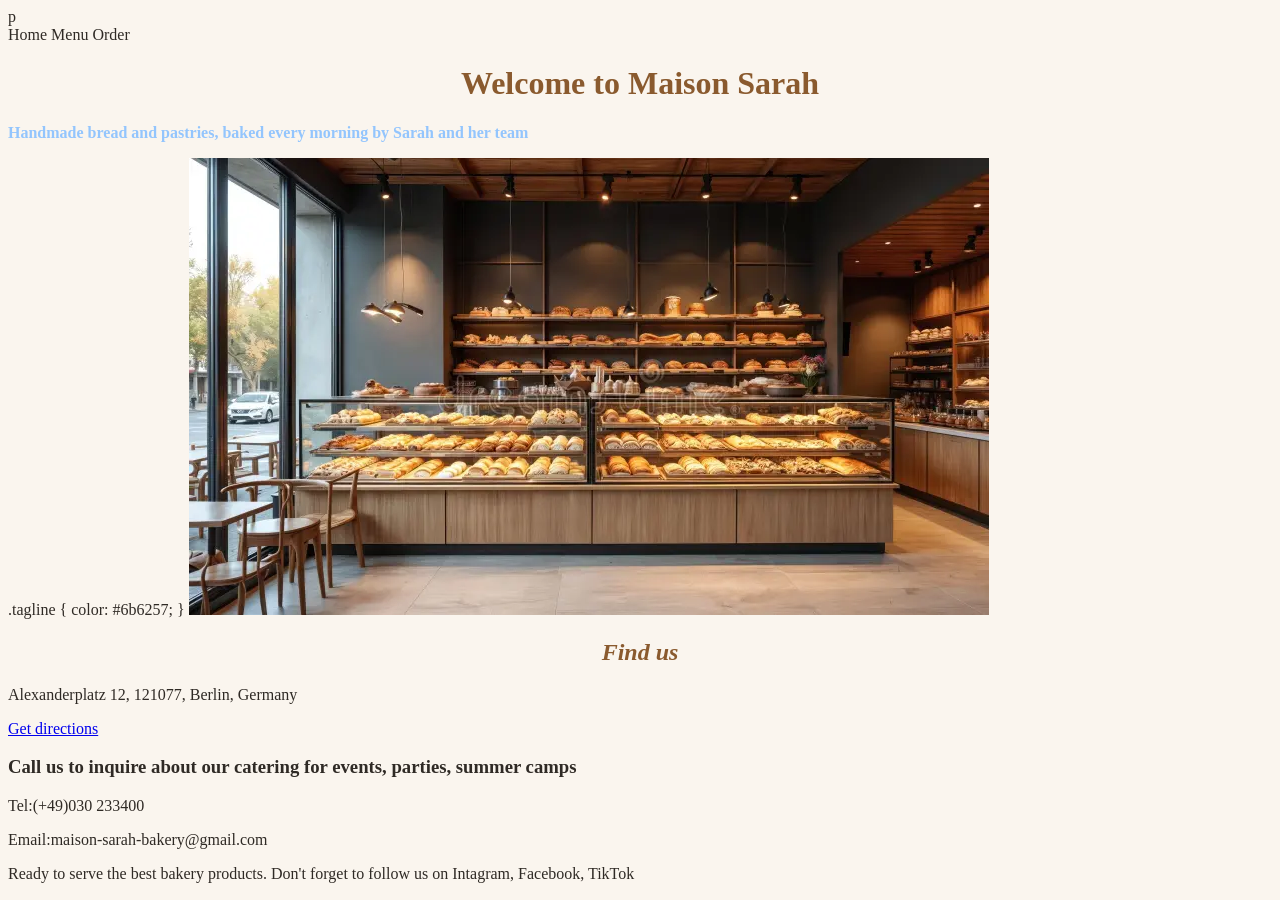
==== index.html @ eb575105 "Added tagline to index.html" ====
p<!doctype html>
<html lang="en">
  <head>
    <meta charset="UTF-8" />
    <meta name="viewport" content="width=device-width, initial-scale=1.0" />
    <title>Maison Sarah</title>
    <link rel="stylesheet" href="styles.css" />
  </head>
  <body>
    <header>
      <nav>
        <a href="index.html">Home</a>
        <a href="menu.html">Menu</a>
        <a href="order.html">Order</a>
      </nav>
    </header>
    <main>
      <h1>Welcome to Maison Sarah</h1>
      <p class="tagline">
        Handmade bread and pastries, baked every morning by Sarah and her team
      </p>
      .tagline { color: #6b6257; }
      <img
        src="images/hero-bakery.jpg"
        alt="A cozy cafe counter with warm lighting and fresh bread and pastries ready for guests"
      />
      <section>
        <h2><em>Find us</em></h2>
        <p>Alexanderplatz 12, 121077, Berlin, Germany</p>
        <p>
          <a
            href="https://www.google.com/maps"
            target="_blank"
            rel="noopener noreferrer"
          >
            Get directions
          </a>
        </p>
        <h3>
          <strong
            >Call us to inquire about our catering for events, parties, summer
            camps
          </strong>
        </h3>
        <p>Tel:(+49)030 233400</p>
        <p>Email:maison-sarah-bakery@gmail.com</p>
      </section>
    </main>
    <footer>
      <p>
        Ready to serve the best bakery products. Don't forget to follow us on
        Intagram, Facebook, TikTok
      </p>
    </footer>
  </body>
</html>
---- styles.css ----
/* At least: a body ruleset with background-color and color */
body {
  background-color: #faf5ee;
  color: #2f2a25;
}

/* Dark scheme for header and footer (grouped selector) with readable text */
header,
footer {
  background-color: var(--surface-dark);
  color: var(--surface-dark-text);
}

/* A grouped color for h1 and h2 */
h1,
h2 {
  color: #8a5a2e;
  text-align: center;
}

/* nav links styled through descendant selector nav a with text-decoration: none */
nav a {
  color: var(--surface-dark-text);
  text-decoration: none;
}

/* Optional: keep hover readable without breaking “Lesson 6 spacing” (not required) */
nav a:hover {
  color: var(--nav-hover-accent);
}

/* Put classes to work: brand + tagline */
.brand {
  color: #f0abfc; /* bright pink-violet, readable on dark header/footer */
  font-weight: 800;
  letter-spacing: 0.2px;
}

.tagline {
  color: #93c5fd; /* light blue accent, good on body bg */
  font-weight: 600;
}

/* If menu has prices in span elements from Lesson 3, add a price class */
.price {
  background: transparent;
  color: var(--price);
  font-weight: 700;
}
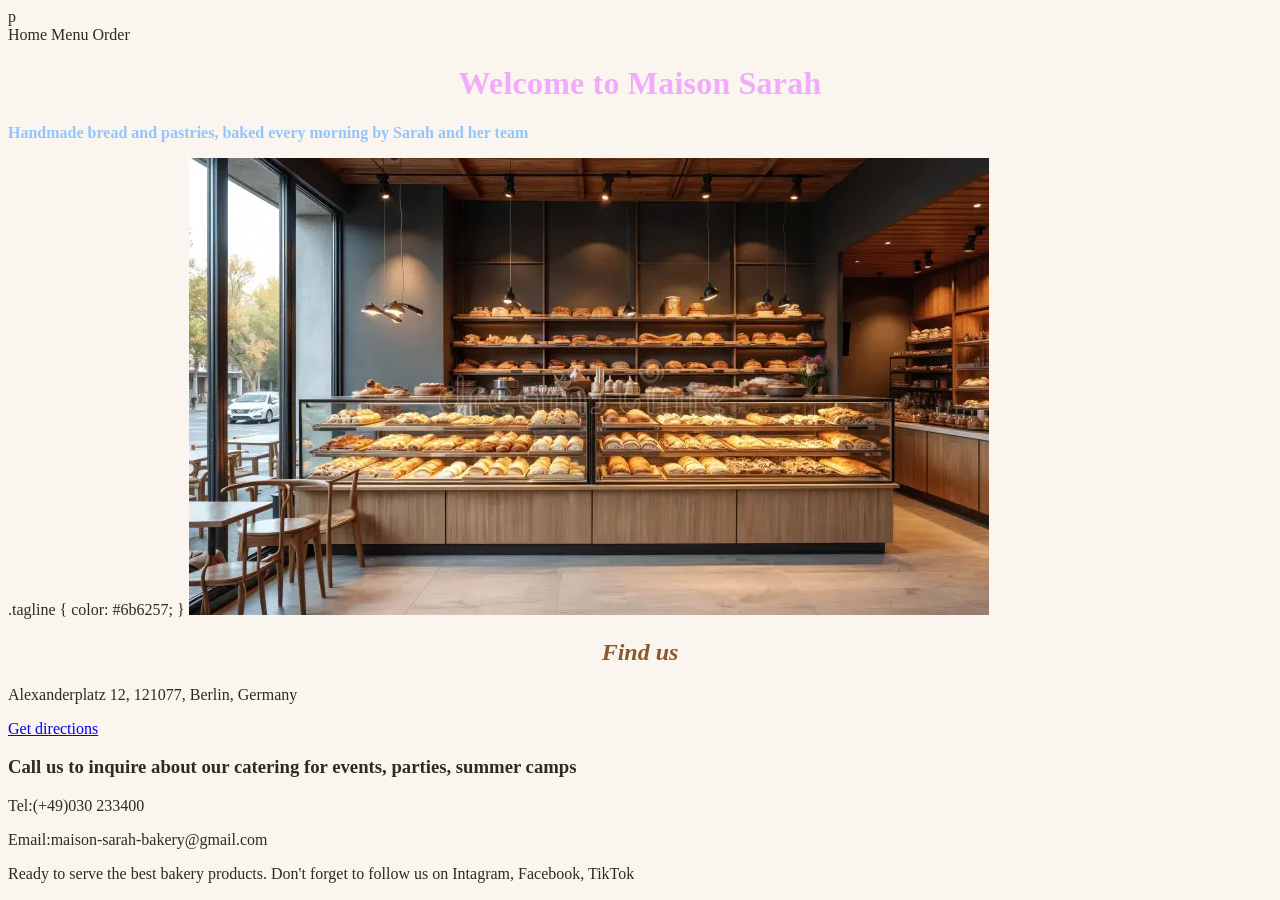
==== commit 4aa4e5f4: "Added tagline, price and brand class to title of each page and to span where price mentioned" ====
--- a/index.html
+++ b/index.html
@@ -15,7 +15,7 @@
       </nav>
     </header>
     <main>
-      <h1>Welcome to Maison Sarah</h1>
+      <h1><span class="brand">Welcome to Maison Sarah</span></h1>
       <p class="tagline">
         Handmade bread and pastries, baked every morning by Sarah and her team
       </p>
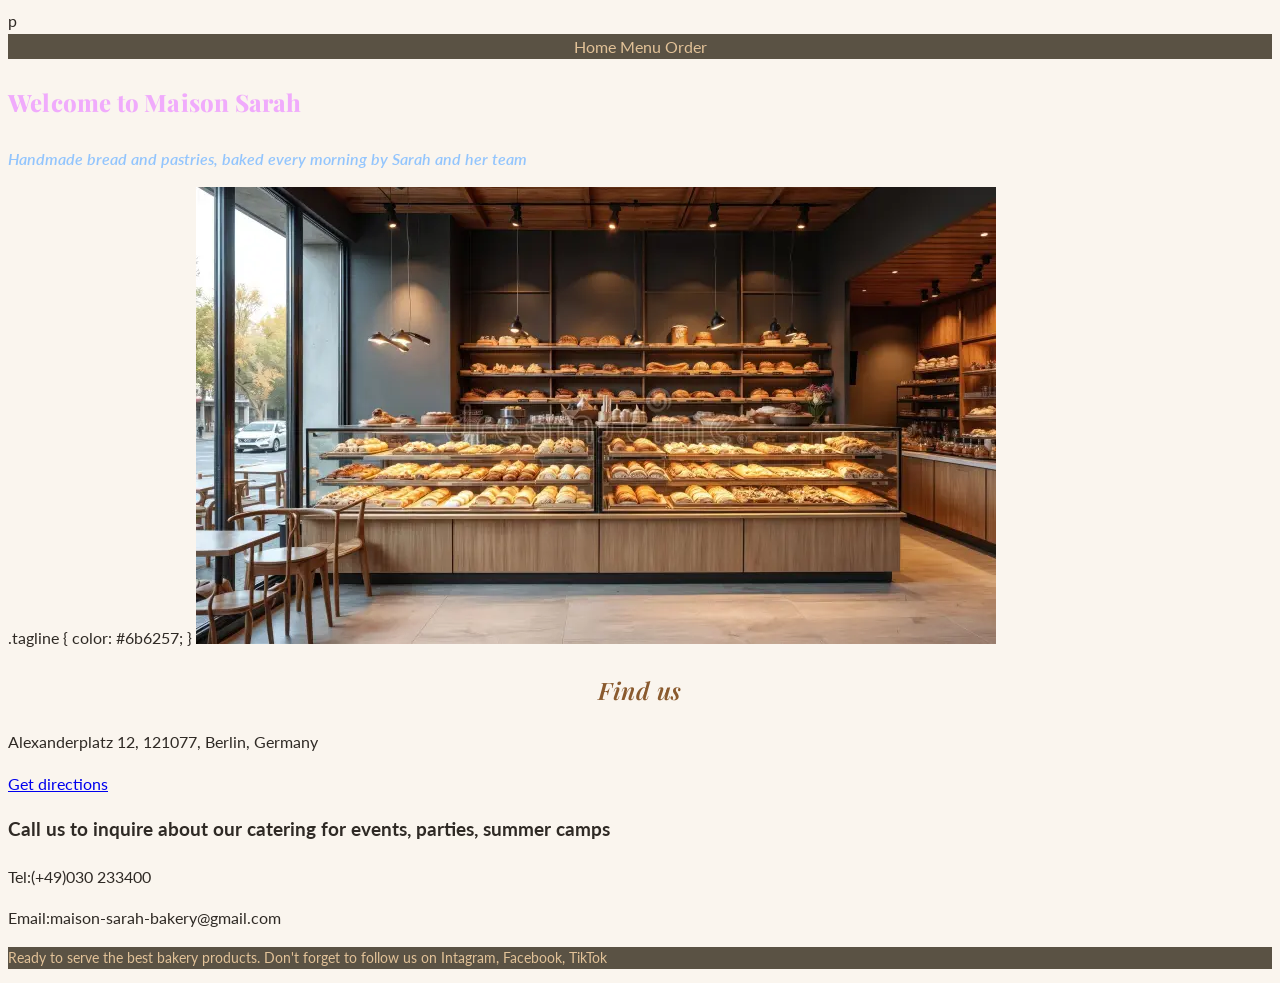
==== commit e1f6a5f3: "Add type system with Playfair Display and Lato on a rem scale" ====
--- a/index.html
+++ b/index.html
@@ -4,6 +4,12 @@
     <meta charset="UTF-8" />
     <meta name="viewport" content="width=device-width, initial-scale=1.0" />
     <title>Maison Sarah</title>
+    <link rel="preconnect" href="https://fonts.googleapis.com" />
+    <link rel="preconnect" href="https://fonts.gstatic.com" crossorigin />
+    <link
+      href="https://fonts.googleapis.com/css2?family=Lato:wght@400;700&family=Playfair+Display:wght@600;700&display=swap"
+      rel="stylesheet"
+    />
     <link rel="stylesheet" href="styles.css" />
   </head>
   <body>
--- a/styles.css
+++ b/styles.css
@@ -1,5 +1,11 @@
 /* At least: a body ruleset with background-color and color */
+html {
+  font-size: 62.5%;
+}
 body {
+  font-family: "Lato", sans-serif;
+  font-size: 1.6rem;
+  line-height: 1.6;
   background-color: #faf5ee;
   color: #2f2a25;
 }
@@ -7,13 +13,28 @@
 /* Dark scheme for header and footer (grouped selector) with readable text */
 header,
 footer {
-  background-color: var(--surface-dark);
-  color: var(--surface-dark-text);
+  text-align: center;
+  background-color: #5a5244;
+  color: #e2c298;
 }
-
+footer {
+  font-size: 1.4rem;
+}
+p {
+  text-align: left;
+}
 /* A grouped color for h1 and h2 */
-h1,
+h1 {
+  font-family: "Playfair Display", Georgia, "Times New Roman", Times, serif;
+  font-size: 3.6rem;
+  letter-spacing: 0.05em; /* a pinch */
+  font-weight: 700;
+}
 h2 {
+  font-family: "Playfair Display", Georgia, "Times New Roman", Times, serif;
+  font-size: 2.4rem;
+  letter-spacing: 0.02em; /* a pinch */
+  font-weight: 600;
   color: #8a5a2e;
   text-align: center;
 }
@@ -24,19 +45,18 @@
   text-decoration: none;
 }
 
-/* Optional: keep hover readable without breaking “Lesson 6 spacing” (not required) */
-nav a:hover {
-  color: var(--nav-hover-accent);
-}
-
 /* Put classes to work: brand + tagline */
 .brand {
+  font-family: "Playfair Display", Georgia, "Times New Roman", Times, serif;
+  font-size: 2.4rem; /* from the scale */
+  font-weight: 700;
   color: #f0abfc; /* bright pink-violet, readable on dark header/footer */
   font-weight: 800;
   letter-spacing: 0.2px;
 }
 
 .tagline {
+  font-style: italic;
   color: #93c5fd; /* light blue accent, good on body bg */
   font-weight: 600;
 }
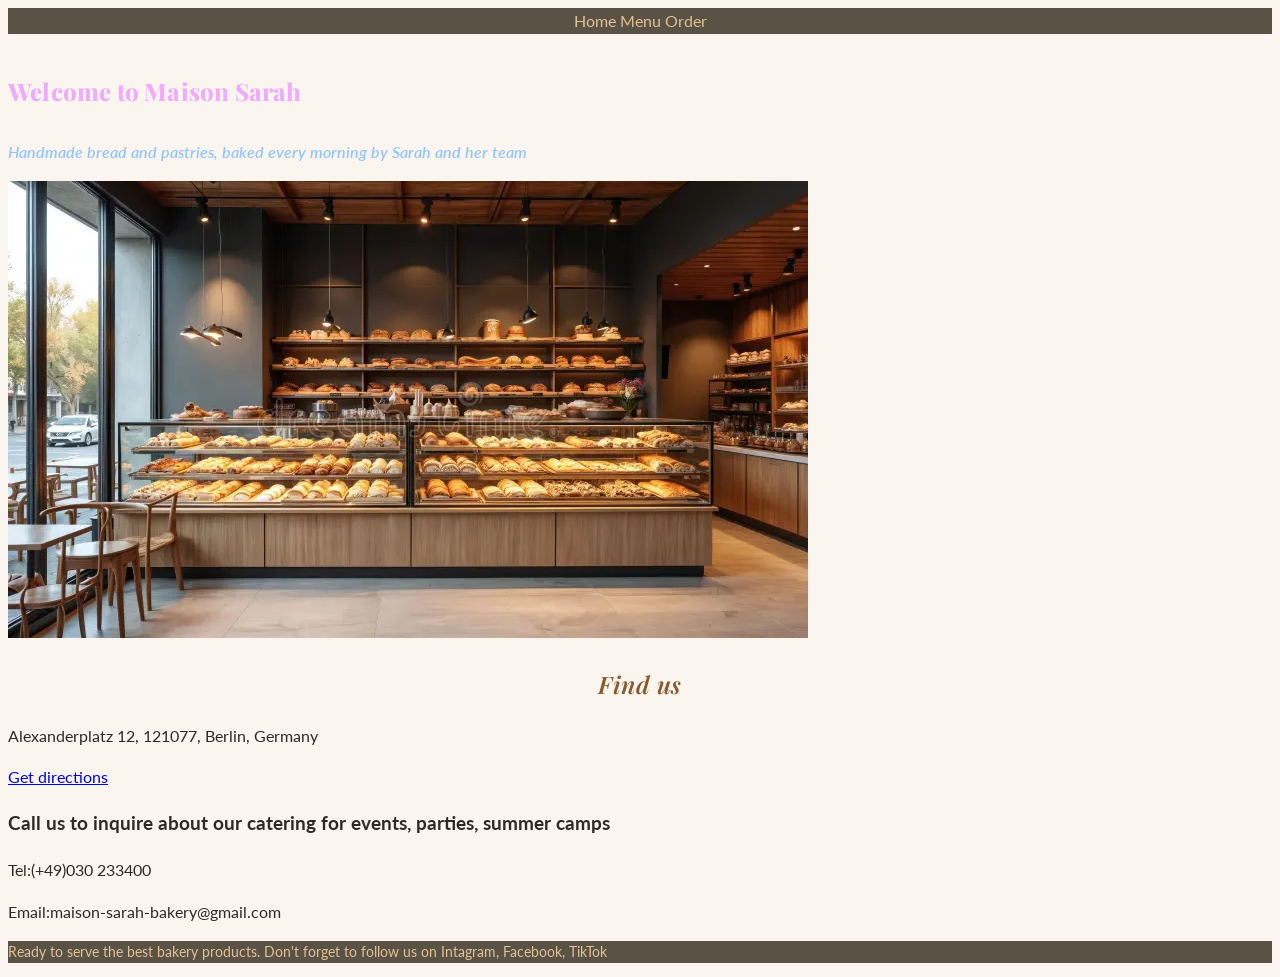
==== commit f27babfb: "Resolved an error in the homepage for random character display visible through web" ====
--- a/index.html
+++ b/index.html
@@ -1,4 +1,4 @@
-p<!doctype html>
+<!doctype html>
 <html lang="en">
   <head>
     <meta charset="UTF-8" />
@@ -25,7 +25,6 @@
       <p class="tagline">
         Handmade bread and pastries, baked every morning by Sarah and her team
       </p>
-      .tagline { color: #6b6257; }
       <img
         src="images/hero-bakery.jpg"
         alt="A cozy cafe counter with warm lighting and fresh bread and pastries ready for guests"
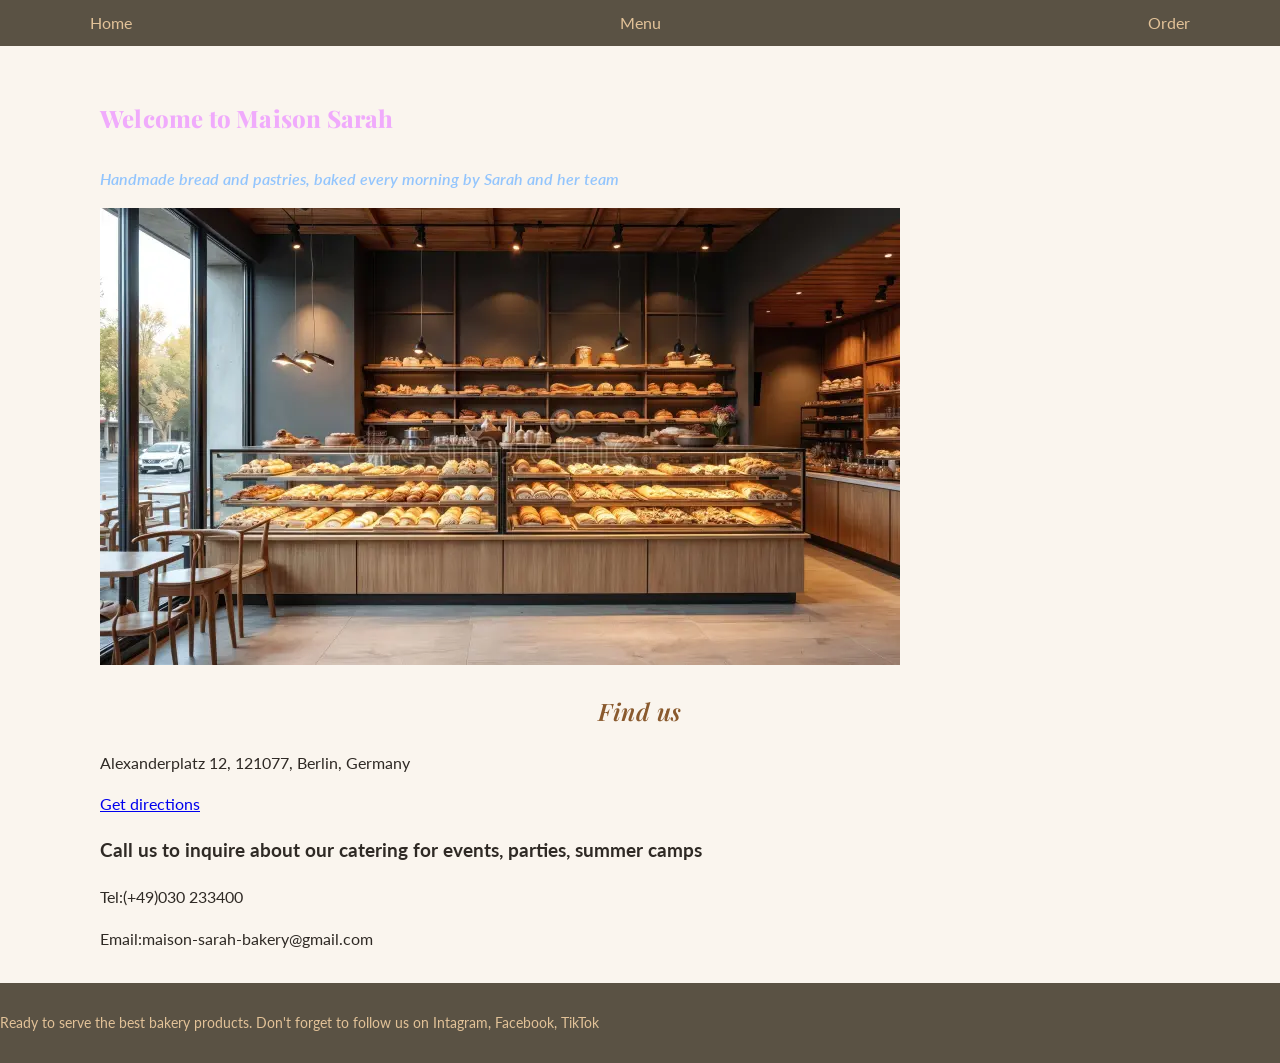
==== commit a67107e0: "Add container, flexbox nav, and weekend specials card row" ====
--- a/index.html
+++ b/index.html
@@ -15,41 +15,46 @@
   <body>
     <header>
       <nav>
-        <a href="index.html">Home</a>
-        <a href="menu.html">Menu</a>
-        <a href="order.html">Order</a>
+        <div class="container header-bar">
+          <div><a href="index.html">Home</a></div>
+          <div><a href="menu.html">Menu</a></div>
+          <div><a href="order.html">Order</a></div>
+        </div>
       </nav>
     </header>
     <main>
-      <h1><span class="brand">Welcome to Maison Sarah</span></h1>
-      <p class="tagline">
-        Handmade bread and pastries, baked every morning by Sarah and her team
-      </p>
-      <img
-        src="images/hero-bakery.jpg"
-        alt="A cozy cafe counter with warm lighting and fresh bread and pastries ready for guests"
-      />
-      <section>
-        <h2><em>Find us</em></h2>
-        <p>Alexanderplatz 12, 121077, Berlin, Germany</p>
-        <p>
-          <a
-            href="https://www.google.com/maps"
-            target="_blank"
-            rel="noopener noreferrer"
-          >
-            Get directions
-          </a>
+      <div class="container">
+        <h1><span class="brand">Welcome to Maison Sarah</span></h1>
+        <p class="tagline">
+          Handmade bread and pastries, baked every morning by Sarah and her team
         </p>
-        <h3>
-          <strong
-            >Call us to inquire about our catering for events, parties, summer
-            camps
-          </strong>
-        </h3>
-        <p>Tel:(+49)030 233400</p>
-        <p>Email:maison-sarah-bakery@gmail.com</p>
-      </section>
+        <img
+          src="images/hero-bakery.jpg"
+          alt="A cozy cafe counter with warm lighting and fresh bread and pastries ready for guests"
+          max-width="100%"
+        />
+        <section>
+          <h2><em>Find us</em></h2>
+          <p>Alexanderplatz 12, 121077, Berlin, Germany</p>
+          <p>
+            <a
+              href="https://www.google.com/maps"
+              target="_blank"
+              rel="noopener noreferrer"
+            >
+              Get directions
+            </a>
+          </p>
+          <h3>
+            <strong
+              >Call us to inquire about our catering for events, parties, summer
+              camps
+            </strong>
+          </h3>
+          <p>Tel:(+49)030 233400</p>
+          <p>Email:maison-sarah-bakery@gmail.com</p>
+        </section>
+      </div>
     </main>
     <footer>
       <p>
--- a/styles.css
+++ b/styles.css
@@ -1,4 +1,10 @@
 /* At least: a body ruleset with background-color and color */
+* {
+  box-sizing: border-box;
+}
+body {
+  margin: 0;
+}
 html {
   font-size: 62.5%;
 }
@@ -66,4 +72,53 @@
   background: transparent;
   color: var(--price);
   font-weight: 700;
+  margin: 0.5rem 0 0;
 }
+/* 2) Container */
+.container {
+  width: min(1100px, 100%);
+  margin-inline: auto;
+  padding-inline: 1rem;
+}
+.card img {
+  display: block;
+  width: 100%;
+  height: 180px;
+  object-fit: cover;
+}
+.card {
+  flex: 1 1 260px;
+  border: 1px solid #e5e5e5;
+  border-radius: 8px;
+  overflow: hidden;
+  background: #fff;
+}
+/* 6) Weekend specials (menu page) */
+.card-row {
+  display: flex;
+  flex-wrap: wrap;
+  gap: 1rem;
+}
+/* 5) Hero image */
+img {
+  max-width: 100%;
+  height: auto;
+}
+main {
+  padding: 1.5rem 0;
+}
+
+footer {
+  padding: 1.5rem 0;
+}
+.header-bar {
+  display: flex;
+  justify-content: space-between;
+  align-items: center;
+  padding: 1rem 0;
+}
+
+nav {
+  display: flex;
+  gap: 1rem;
+}
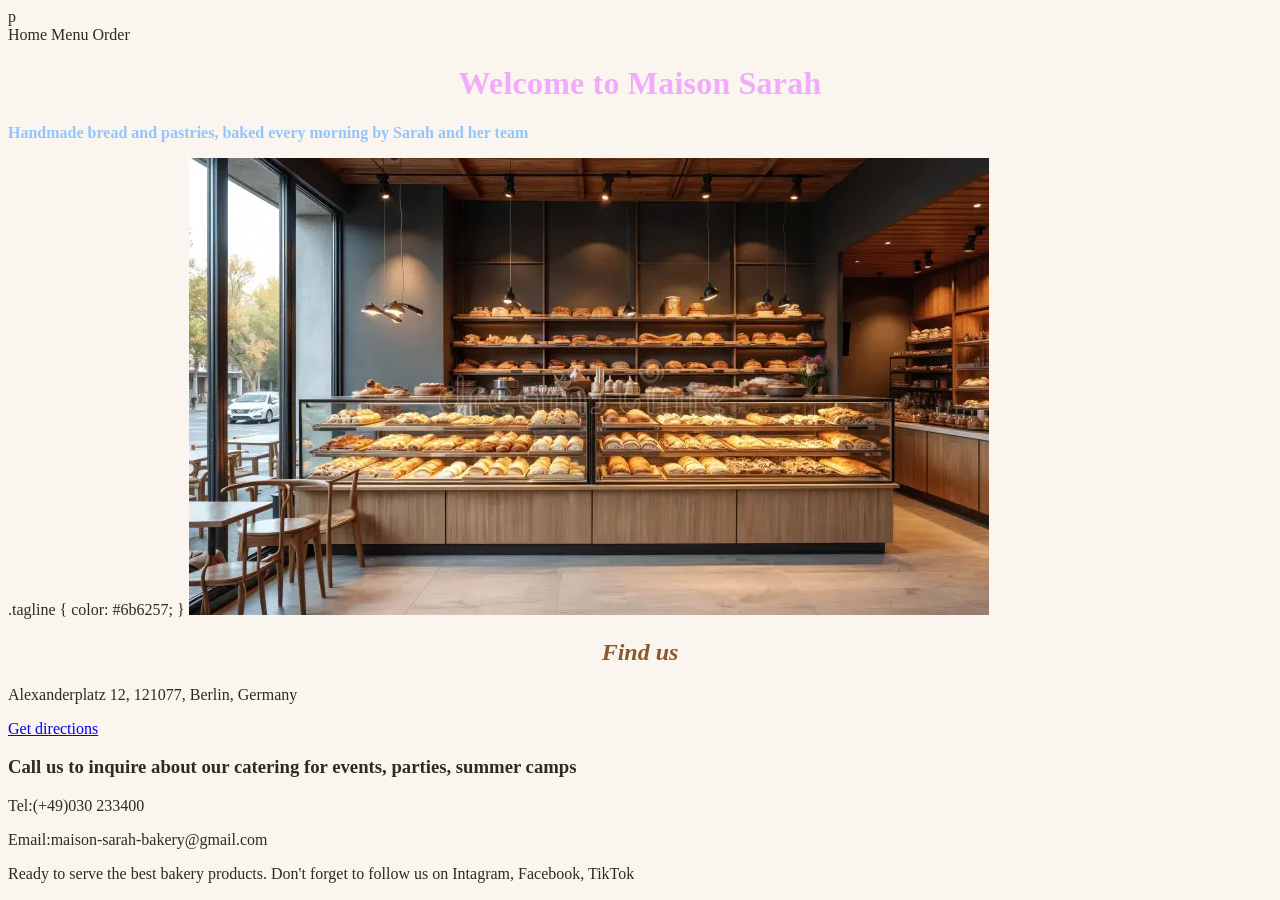
==== commit 30231794: "Merge pull request #3 from anandkajla257/exercise-04-base-styles Exercise 04 base styles" ====
--- a/index.html
+++ b/index.html
@@ -1,60 +1,50 @@
-<!doctype html>
+p<!doctype html>
 <html lang="en">
   <head>
     <meta charset="UTF-8" />
     <meta name="viewport" content="width=device-width, initial-scale=1.0" />
     <title>Maison Sarah</title>
-    <link rel="preconnect" href="https://fonts.googleapis.com" />
-    <link rel="preconnect" href="https://fonts.gstatic.com" crossorigin />
-    <link
-      href="https://fonts.googleapis.com/css2?family=Lato:wght@400;700&family=Playfair+Display:wght@600;700&display=swap"
-      rel="stylesheet"
-    />
     <link rel="stylesheet" href="styles.css" />
   </head>
   <body>
     <header>
       <nav>
-        <div class="container header-bar">
-          <div><a href="index.html">Home</a></div>
-          <div><a href="menu.html">Menu</a></div>
-          <div><a href="order.html">Order</a></div>
-        </div>
+        <a href="index.html">Home</a>
+        <a href="menu.html">Menu</a>
+        <a href="order.html">Order</a>
       </nav>
     </header>
     <main>
-      <div class="container">
-        <h1><span class="brand">Welcome to Maison Sarah</span></h1>
-        <p class="tagline">
-          Handmade bread and pastries, baked every morning by Sarah and her team
+      <h1><span class="brand">Welcome to Maison Sarah</span></h1>
+      <p class="tagline">
+        Handmade bread and pastries, baked every morning by Sarah and her team
+      </p>
+      .tagline { color: #6b6257; }
+      <img
+        src="images/hero-bakery.jpg"
+        alt="A cozy cafe counter with warm lighting and fresh bread and pastries ready for guests"
+      />
+      <section>
+        <h2><em>Find us</em></h2>
+        <p>Alexanderplatz 12, 121077, Berlin, Germany</p>
+        <p>
+          <a
+            href="https://www.google.com/maps"
+            target="_blank"
+            rel="noopener noreferrer"
+          >
+            Get directions
+          </a>
         </p>
-        <img
-          src="images/hero-bakery.jpg"
-          alt="A cozy cafe counter with warm lighting and fresh bread and pastries ready for guests"
-          max-width="100%"
-        />
-        <section>
-          <h2><em>Find us</em></h2>
-          <p>Alexanderplatz 12, 121077, Berlin, Germany</p>
-          <p>
-            <a
-              href="https://www.google.com/maps"
-              target="_blank"
-              rel="noopener noreferrer"
-            >
-              Get directions
-            </a>
-          </p>
-          <h3>
-            <strong
-              >Call us to inquire about our catering for events, parties, summer
-              camps
-            </strong>
-          </h3>
-          <p>Tel:(+49)030 233400</p>
-          <p>Email:maison-sarah-bakery@gmail.com</p>
-        </section>
-      </div>
+        <h3>
+          <strong
+            >Call us to inquire about our catering for events, parties, summer
+            camps
+          </strong>
+        </h3>
+        <p>Tel:(+49)030 233400</p>
+        <p>Email:maison-sarah-bakery@gmail.com</p>
+      </section>
     </main>
     <footer>
       <p>
--- a/styles.css
+++ b/styles.css
@@ -1,17 +1,5 @@
 /* At least: a body ruleset with background-color and color */
-* {
-  box-sizing: border-box;
-}
 body {
-  margin: 0;
-}
-html {
-  font-size: 62.5%;
-}
-body {
-  font-family: "Lato", sans-serif;
-  font-size: 1.6rem;
-  line-height: 1.6;
   background-color: #faf5ee;
   color: #2f2a25;
 }
@@ -19,28 +7,13 @@
 /* Dark scheme for header and footer (grouped selector) with readable text */
 header,
 footer {
-  text-align: center;
-  background-color: #5a5244;
-  color: #e2c298;
+  background-color: var(--surface-dark);
+  color: var(--surface-dark-text);
 }
-footer {
-  font-size: 1.4rem;
-}
-p {
-  text-align: left;
-}
+
 /* A grouped color for h1 and h2 */
-h1 {
-  font-family: "Playfair Display", Georgia, "Times New Roman", Times, serif;
-  font-size: 3.6rem;
-  letter-spacing: 0.05em; /* a pinch */
-  font-weight: 700;
-}
+h1,
 h2 {
-  font-family: "Playfair Display", Georgia, "Times New Roman", Times, serif;
-  font-size: 2.4rem;
-  letter-spacing: 0.02em; /* a pinch */
-  font-weight: 600;
   color: #8a5a2e;
   text-align: center;
 }
@@ -51,18 +24,19 @@
   text-decoration: none;
 }
 
+/* Optional: keep hover readable without breaking “Lesson 6 spacing” (not required) */
+nav a:hover {
+  color: var(--nav-hover-accent);
+}
+
 /* Put classes to work: brand + tagline */
 .brand {
-  font-family: "Playfair Display", Georgia, "Times New Roman", Times, serif;
-  font-size: 2.4rem; /* from the scale */
-  font-weight: 700;
   color: #f0abfc; /* bright pink-violet, readable on dark header/footer */
   font-weight: 800;
   letter-spacing: 0.2px;
 }
 
 .tagline {
-  font-style: italic;
   color: #93c5fd; /* light blue accent, good on body bg */
   font-weight: 600;
 }
@@ -72,53 +46,4 @@
   background: transparent;
   color: var(--price);
   font-weight: 700;
-  margin: 0.5rem 0 0;
 }
-/* 2) Container */
-.container {
-  width: min(1100px, 100%);
-  margin-inline: auto;
-  padding-inline: 1rem;
-}
-.card img {
-  display: block;
-  width: 100%;
-  height: 180px;
-  object-fit: cover;
-}
-.card {
-  flex: 1 1 260px;
-  border: 1px solid #e5e5e5;
-  border-radius: 8px;
-  overflow: hidden;
-  background: #fff;
-}
-/* 6) Weekend specials (menu page) */
-.card-row {
-  display: flex;
-  flex-wrap: wrap;
-  gap: 1rem;
-}
-/* 5) Hero image */
-img {
-  max-width: 100%;
-  height: auto;
-}
-main {
-  padding: 1.5rem 0;
-}
-
-footer {
-  padding: 1.5rem 0;
-}
-.header-bar {
-  display: flex;
-  justify-content: space-between;
-  align-items: center;
-  padding: 1rem 0;
-}
-
-nav {
-  display: flex;
-  gap: 1rem;
-}
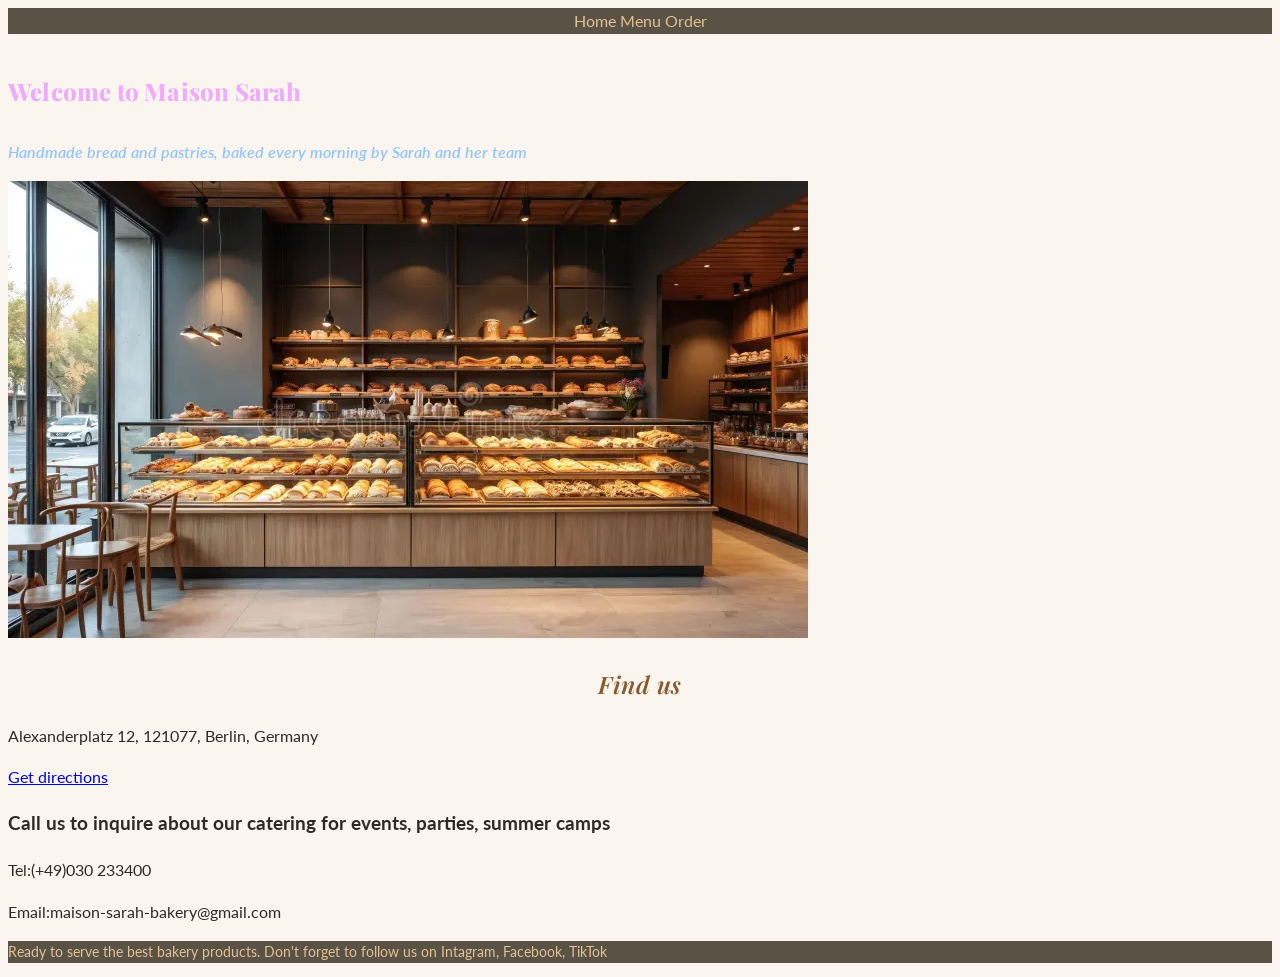
==== commit 824c90bc: "Merge pull request #4 from anandkajla257/exercise-05-typography Exercise 05 typography" ====
--- a/index.html
+++ b/index.html
@@ -1,9 +1,15 @@
-p<!doctype html>
+<!doctype html>
 <html lang="en">
   <head>
     <meta charset="UTF-8" />
     <meta name="viewport" content="width=device-width, initial-scale=1.0" />
     <title>Maison Sarah</title>
+    <link rel="preconnect" href="https://fonts.googleapis.com" />
+    <link rel="preconnect" href="https://fonts.gstatic.com" crossorigin />
+    <link
+      href="https://fonts.googleapis.com/css2?family=Lato:wght@400;700&family=Playfair+Display:wght@600;700&display=swap"
+      rel="stylesheet"
+    />
     <link rel="stylesheet" href="styles.css" />
   </head>
   <body>
@@ -19,7 +25,6 @@
       <p class="tagline">
         Handmade bread and pastries, baked every morning by Sarah and her team
       </p>
-      .tagline { color: #6b6257; }
       <img
         src="images/hero-bakery.jpg"
         alt="A cozy cafe counter with warm lighting and fresh bread and pastries ready for guests"
--- a/styles.css
+++ b/styles.css
@@ -1,5 +1,11 @@
 /* At least: a body ruleset with background-color and color */
+html {
+  font-size: 62.5%;
+}
 body {
+  font-family: "Lato", sans-serif;
+  font-size: 1.6rem;
+  line-height: 1.6;
   background-color: #faf5ee;
   color: #2f2a25;
 }
@@ -7,13 +13,28 @@
 /* Dark scheme for header and footer (grouped selector) with readable text */
 header,
 footer {
-  background-color: var(--surface-dark);
-  color: var(--surface-dark-text);
+  text-align: center;
+  background-color: #5a5244;
+  color: #e2c298;
 }
-
+footer {
+  font-size: 1.4rem;
+}
+p {
+  text-align: left;
+}
 /* A grouped color for h1 and h2 */
-h1,
+h1 {
+  font-family: "Playfair Display", Georgia, "Times New Roman", Times, serif;
+  font-size: 3.6rem;
+  letter-spacing: 0.05em; /* a pinch */
+  font-weight: 700;
+}
 h2 {
+  font-family: "Playfair Display", Georgia, "Times New Roman", Times, serif;
+  font-size: 2.4rem;
+  letter-spacing: 0.02em; /* a pinch */
+  font-weight: 600;
   color: #8a5a2e;
   text-align: center;
 }
@@ -24,19 +45,18 @@
   text-decoration: none;
 }
 
-/* Optional: keep hover readable without breaking “Lesson 6 spacing” (not required) */
-nav a:hover {
-  color: var(--nav-hover-accent);
-}
-
 /* Put classes to work: brand + tagline */
 .brand {
+  font-family: "Playfair Display", Georgia, "Times New Roman", Times, serif;
+  font-size: 2.4rem; /* from the scale */
+  font-weight: 700;
   color: #f0abfc; /* bright pink-violet, readable on dark header/footer */
   font-weight: 800;
   letter-spacing: 0.2px;
 }
 
 .tagline {
+  font-style: italic;
   color: #93c5fd; /* light blue accent, good on body bg */
   font-weight: 600;
 }
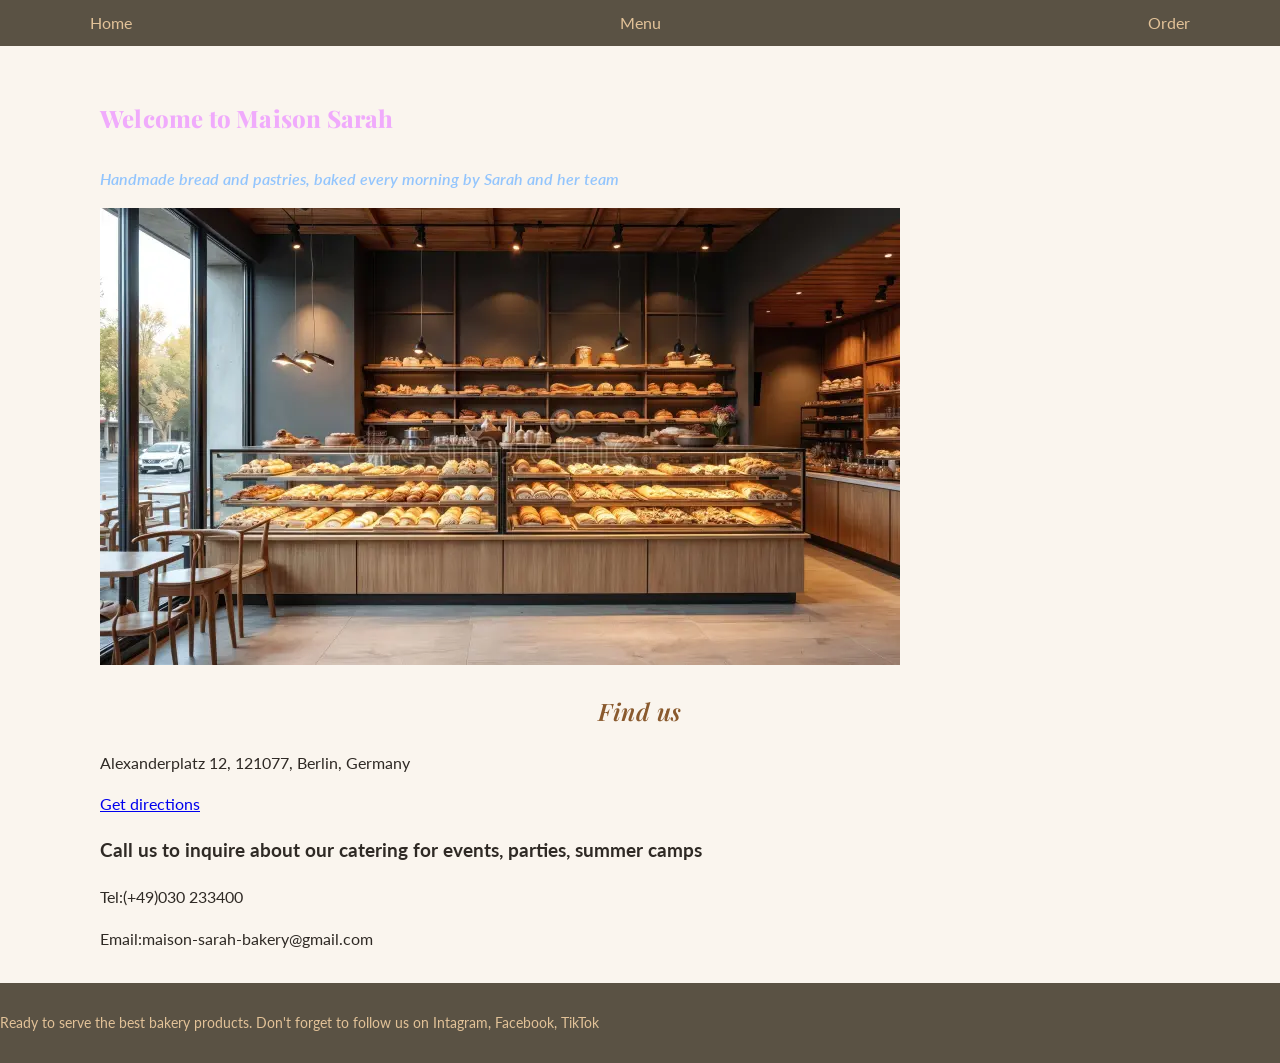
==== commit 36046942: "Merge pull request #5 from anandkajla257/exercise-06-layout Exercise 06 layout" ====
--- a/index.html
+++ b/index.html
@@ -15,41 +15,46 @@
   <body>
     <header>
       <nav>
-        <a href="index.html">Home</a>
-        <a href="menu.html">Menu</a>
-        <a href="order.html">Order</a>
+        <div class="container header-bar">
+          <div><a href="index.html">Home</a></div>
+          <div><a href="menu.html">Menu</a></div>
+          <div><a href="order.html">Order</a></div>
+        </div>
       </nav>
     </header>
     <main>
-      <h1><span class="brand">Welcome to Maison Sarah</span></h1>
-      <p class="tagline">
-        Handmade bread and pastries, baked every morning by Sarah and her team
-      </p>
-      <img
-        src="images/hero-bakery.jpg"
-        alt="A cozy cafe counter with warm lighting and fresh bread and pastries ready for guests"
-      />
-      <section>
-        <h2><em>Find us</em></h2>
-        <p>Alexanderplatz 12, 121077, Berlin, Germany</p>
-        <p>
-          <a
-            href="https://www.google.com/maps"
-            target="_blank"
-            rel="noopener noreferrer"
-          >
-            Get directions
-          </a>
+      <div class="container">
+        <h1><span class="brand">Welcome to Maison Sarah</span></h1>
+        <p class="tagline">
+          Handmade bread and pastries, baked every morning by Sarah and her team
         </p>
-        <h3>
-          <strong
-            >Call us to inquire about our catering for events, parties, summer
-            camps
-          </strong>
-        </h3>
-        <p>Tel:(+49)030 233400</p>
-        <p>Email:maison-sarah-bakery@gmail.com</p>
-      </section>
+        <img
+          src="images/hero-bakery.jpg"
+          alt="A cozy cafe counter with warm lighting and fresh bread and pastries ready for guests"
+          max-width="100%"
+        />
+        <section>
+          <h2><em>Find us</em></h2>
+          <p>Alexanderplatz 12, 121077, Berlin, Germany</p>
+          <p>
+            <a
+              href="https://www.google.com/maps"
+              target="_blank"
+              rel="noopener noreferrer"
+            >
+              Get directions
+            </a>
+          </p>
+          <h3>
+            <strong
+              >Call us to inquire about our catering for events, parties, summer
+              camps
+            </strong>
+          </h3>
+          <p>Tel:(+49)030 233400</p>
+          <p>Email:maison-sarah-bakery@gmail.com</p>
+        </section>
+      </div>
     </main>
     <footer>
       <p>
--- a/styles.css
+++ b/styles.css
@@ -1,4 +1,10 @@
 /* At least: a body ruleset with background-color and color */
+* {
+  box-sizing: border-box;
+}
+body {
+  margin: 0;
+}
 html {
   font-size: 62.5%;
 }
@@ -66,4 +72,53 @@
   background: transparent;
   color: var(--price);
   font-weight: 700;
+  margin: 0.5rem 0 0;
 }
+/* 2) Container */
+.container {
+  width: min(1100px, 100%);
+  margin-inline: auto;
+  padding-inline: 1rem;
+}
+.card img {
+  display: block;
+  width: 100%;
+  height: 180px;
+  object-fit: cover;
+}
+.card {
+  flex: 1 1 260px;
+  border: 1px solid #e5e5e5;
+  border-radius: 8px;
+  overflow: hidden;
+  background: #fff;
+}
+/* 6) Weekend specials (menu page) */
+.card-row {
+  display: flex;
+  flex-wrap: wrap;
+  gap: 1rem;
+}
+/* 5) Hero image */
+img {
+  max-width: 100%;
+  height: auto;
+}
+main {
+  padding: 1.5rem 0;
+}
+
+footer {
+  padding: 1.5rem 0;
+}
+.header-bar {
+  display: flex;
+  justify-content: space-between;
+  align-items: center;
+  padding: 1rem 0;
+}
+
+nav {
+  display: flex;
+  gap: 1rem;
+}
